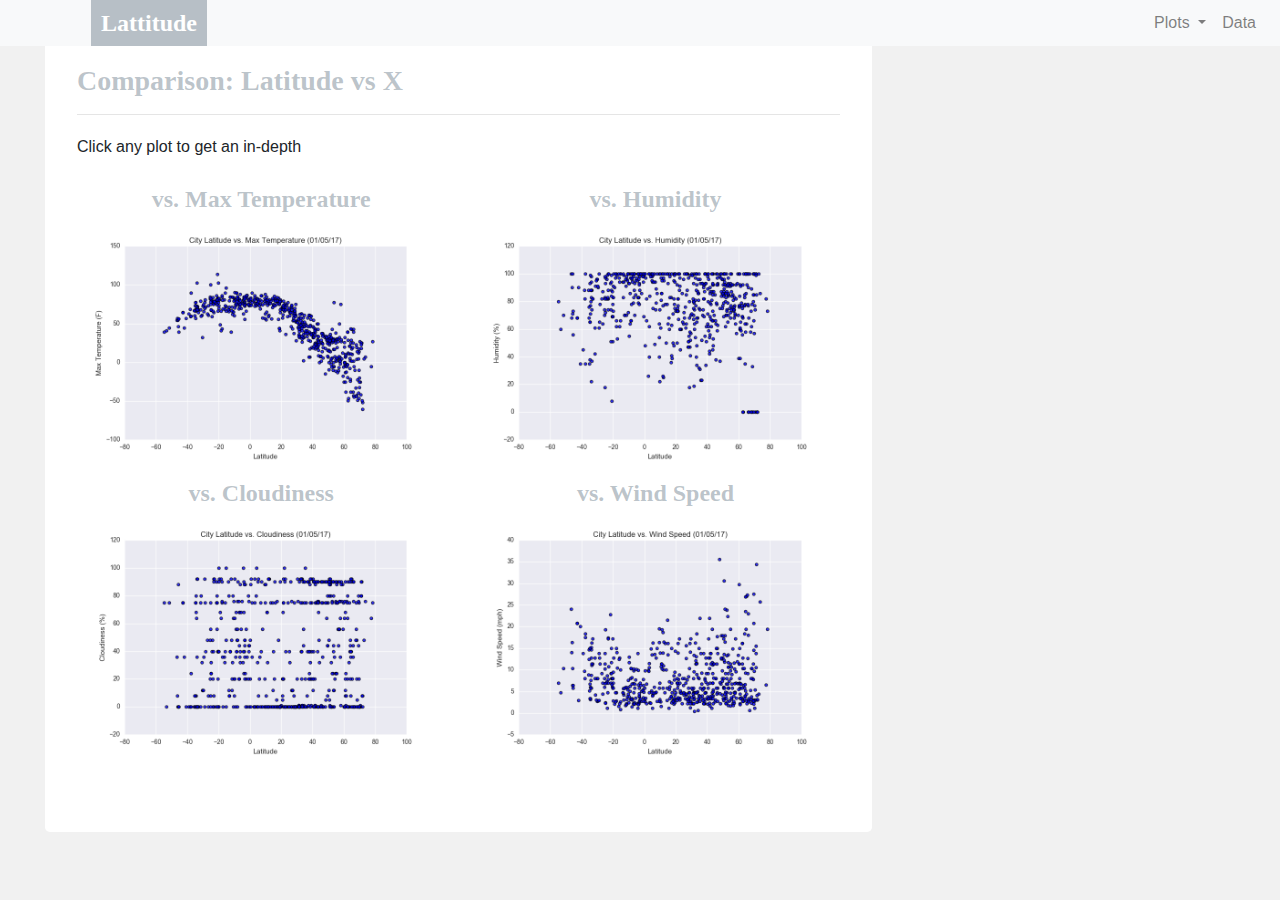
==== WebVisualizations/compare.html @ fd400900 "Homework submission for Website Design Assignment" ====
<!DOCTYPE html>
<html lang="en">

<head>
    <meta charset="UTF-8">
    <title>Compare</title>
    <link rel="stylesheet" href="https://stackpath.bootstrapcdn.com/bootstrap/4.3.1/css/bootstrap.min.css"
        integrity="sha384-ggOyR0iXCbMQv3Xipma34MD+dH/1fQ784/j6cY/iJTQUOhcWr7x9JvoRxT2MZw1T" crossorigin="anonymous">
    <link rel="stylesheet" href="styles.css">
</head>

<body>


    <nav class="navbar navbar-expand-lg navbar-light bg-light fixed-top">
        <a class="navbar-brand" href="index.html">Lattitude</a>

        <button class="navbar-toggler" type="button" data-toggle="collapse" data-target="#navbarSupportedContent"
            aria-controls="navbarSupportedContent" aria-expanded="false" aria-label="Toggle navigation">
            <span class="navbar-toggler-icon"></span>
        </button>

        <div class="collapse navbar-collapse" id="navbarSupportedContent">
            <ul class="navbar-nav ml-auto">

                <li class="nav-item dropdown">
                    <a class="nav-link dropdown-toggle" href="#" id="navbarDropdown" role="button"
                        data-toggle="dropdown" aria-haspopup="true" aria-expanded="false">
                        Plots
                    </a>
                    <div class="dropdown-menu" aria-labelledby="navbarDropdown">
                        <a class="dropdown-item" href="max_temp.html">Max Temperature</a>
                        <a class="dropdown-item" href="humidity.html">Humidity</a>
                        <a class="dropdown-item" href="cloudiness.html">Cloudiness</a>
                        <a class="dropdown-item" href="wind_speed.html">Wind Speed</a>
                    </div>
                </li>


                <span class="nav-item">
                    <a class="nav-link" href="data_look.html">Data</a>
                </span>
            </ul>
        </div>
    </nav>

    <!-- Creates the Overall Grid -->

    <div class="container-fluid">



        <div class="jumbotron text-left col-sm-8">
            <h3 class="display-5">Comparison: Latitude vs X</h3>
            <hr class="my-3">
            <p>Click any plot to get an in-depth</p>

            <div class="row d-pad">
                <div class="col-sm-6">
                    <div class="gh-title">vs. Max Temperature</div>
                </div>
                <div class="col-sm-6">
                    <div class="gh-title">vs. Humidity</div>
                </div>
            </div>

            <div class="row d-pad">
                <div class="col-sm-6">
                    <img src="Resources/assests/images/Fig1.png" class=" img-fluid float-top" alt="Responsive image">
                </div>
                <div class="col-sm-6">
                    <img src="Resources/assests/images/Fig2.png" class=" img-fluid float-top" alt="Responsive image">
                </div>
            </div>

            <div class="row d-pad">
                <div class="col-sm-6">
                    <div class="gh-title">vs. Cloudiness</div>
                </div>
                <div class="col-sm-6">
                    <div class="gh-title">vs. Wind Speed</div>
                </div>
            </div>

            <div class="row d-pad">
                <div class="col-sm-6">
                    <img src="Resources/assests/images/Fig3.png" class=" img-fluid float-top" alt="Responsive image">
                </div>
                <div class="col-sm-6">
                    <img src="Resources/assests/images/Fig4.png" class=" img-fluid float-top" alt="Responsive image">
                </div>
            </div>


        </div>
    </div>


    <script src="https://code.jquery.com/jquery-3.3.1.slim.min.js"
        integrity="sha384-q8i/X+965DzO0rT7abK41JStQIAqVgRVzpbzo5smXKp4YfRvH+8abtTE1Pi6jizo"
        crossorigin="anonymous"></script>
    <script src="https://cdnjs.cloudflare.com/ajax/libs/popper.js/1.14.7/umd/popper.min.js"
        integrity="sha384-UO2eT0CpHqdSJQ6hJty5KVphtPhzWj9WO1clHTMGa3JDZwrnQq4sF86dIHNDz0W1"
        crossorigin="anonymous"></script>
    <script src="https://stackpath.bootstrapcdn.com/bootstrap/4.3.1/js/bootstrap.min.js"
        integrity="sha384-JjSmVgyd0p3pXB1rRibZUAYoIIy6OrQ6VrjIEaFf/nJGzIxFDsf4x0xIM+B07jRM"
        crossorigin="anonymous"></script>

</body>

</html>
---- WebVisualizations/styles.css ----
/* Giving the body the specified background color */
body {
  background: #f1f1f1;
  padding-top: 0px;
  padding-right: 10px;
  padding-left: 0px;
  padding-bottom: 10px;
  margin-left: 0px;
}
.navbar {
  padding-top: 0px;
  padding-bottom: 0px;
  margin-left: 0px;
}

.navbar-brand {
  color: white !important;
  background-color: #4e627262;
  background-size: 500px 200px;
  padding-right: 10px;
  padding-left: 10px;
  margin-left: 75px;
  font-family: serif;
  font-size: x-large;
  font-weight: bold;
  font-stretch: semi-expanded;
}

.navbar-brand:hover, .navbar-brand:focus {
  color: rgb(81, 53, 184)  !important;
}

.c-pad {
  padding-top: 50px;
  padding-right: 50px;
  padding-left: 50px;
  padding-bottom: 50px;
}

.jumbotron {
  margin-left: 30px;
  background-color: white !important;
}

.b-margin {
  margin-left: 10px;
  margin-right: 10px;
}
.jumbotron h1 {
  font-family: serif;
  color: #4e627262;
  font-weight: bold;

}
.jumbotron h3 {
  font-family: serif;
  color: #4e627262;
  font-weight: bold;
}

.gh-title {
  font-family: serif;
  color: #4e627262;
  font-weight: bold;
  font-size: x-large;
  text-align: center;

}

.float-bottom {
  max-width: 100%;
  height: auto;
 }

.img-fluid {
  max-width: 50%;
  height: auto;
}

.d-pad {
  padding-top: 2px;
  padding-right: 2px;
  padding-left: 2px;
  padding-bottom: 2px;
}

.float-top {
  max-width: 100%;
  height: auto;
}

p {
  line-height: 2.0;
}

table {
  border: solid white
}
  
@media (max-width: 992px) {

  .navbar.navbar-expand-lg .navbar-toggler .navbar-light {
    margin-right: 110px;
    border: none;
    margin-top: 10px;
  }
  .navbar.navbar-expand-lg .navbar-navbar .nav-link .dropdown-menu {
    margin-right: -10px;
  }
  .navbar-navbar {
    position: fixed;
    top: 50px;
    right: 10px;
  }

  .c-pad {
    padding-top: 300px;
    padding-right: 50px;
    padding-left: 50px;
    padding-bottom: 50px;
  }

  .d-pad {
    padding-top: 250px;
    padding-right: 2px;
    padding-left: 2px;
    padding-bottom: 2px;
  }
}
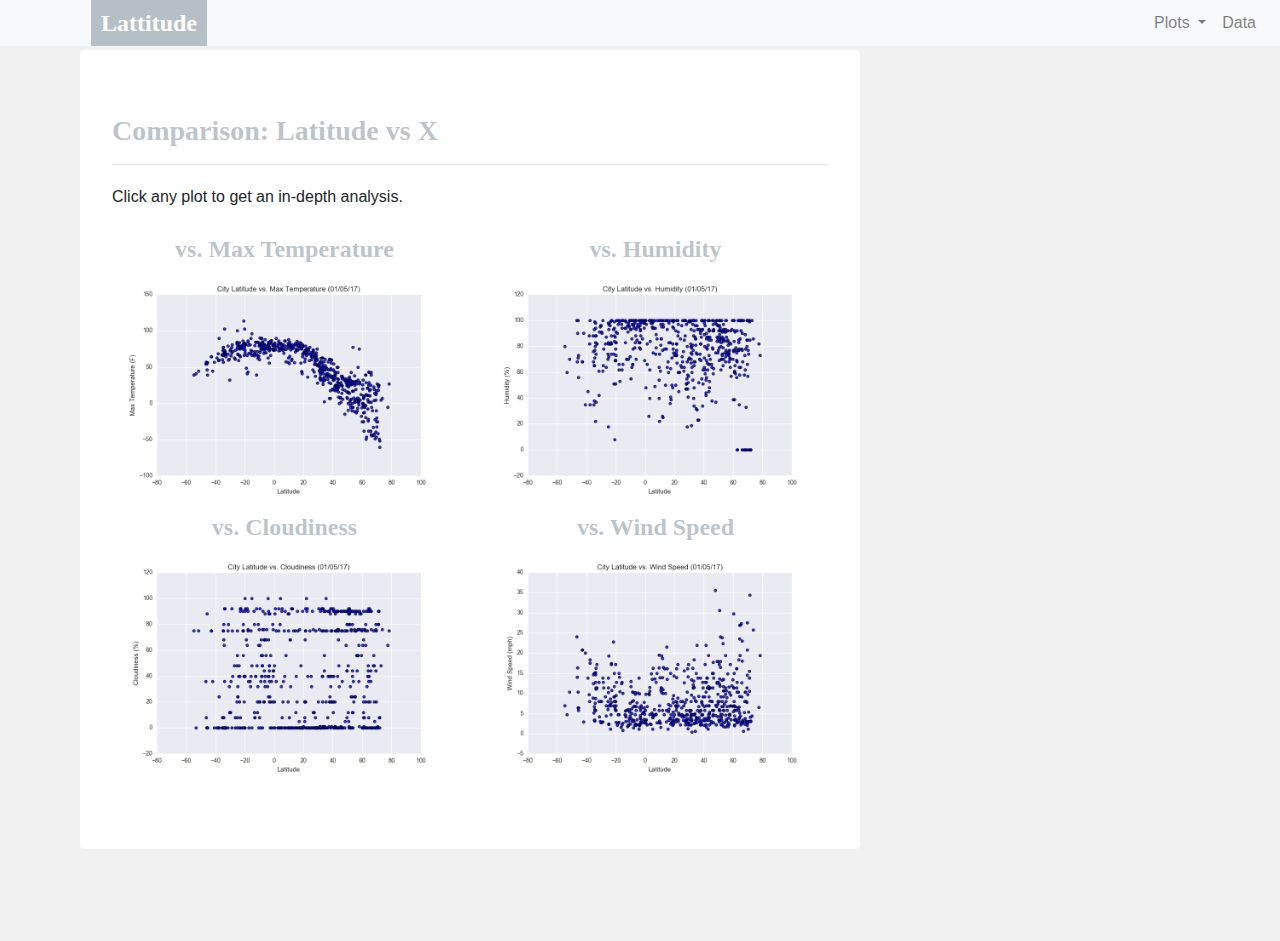
==== commit a9b1434c: "Reposted homework after finding and corrected bug fixes." ====
--- a/WebVisualizations/compare.html
+++ b/WebVisualizations/compare.html
@@ -48,49 +48,61 @@
 
     <div class="container-fluid">
 
+        <div class="row e-pad">
 
+            <div class="jumbotron text-left col-sm-8">
+                <h3 class="display-5">Comparison: Latitude vs X</h3>
+                <hr class="my-3">
+                <p>Click any plot to get an in-depth analysis.</p>
 
-        <div class="jumbotron text-left col-sm-8">
-            <h3 class="display-5">Comparison: Latitude vs X</h3>
-            <hr class="my-3">
-            <p>Click any plot to get an in-depth</p>
+                <div class="row d-pad">
+                    <div class="col-sm-6">
+                        <div class="gh-title">vs. Max Temperature</div>
+                    </div>
+                    <div class="col-sm-6">
+                        <div class="gh-title">vs. Humidity</div>
+                    </div>
+                </div>
 
-            <div class="row d-pad">
-                <div class="col-sm-6">
-                    <div class="gh-title">vs. Max Temperature</div>
+                <div class="row d-pad">
+                    <div class="col-sm-6">
+                        <a href="max_temp.html">
+                            <img src="Resources/assests/images/Fig1.png" class=" img-fluid float-top"
+                                alt="Responsive image">
+                        </a>
+                    </div>
+                    <div class="col-sm-6">
+                        <a href="humidity.html">
+                            <img src="Resources/assests/images/Fig2.png" class=" img-fluid float-top"
+                                alt="Responsive image">
+                        </a>
+                    </div>
                 </div>
-                <div class="col-sm-6">
-                    <div class="gh-title">vs. Humidity</div>
+
+                <div class="row d-pad">
+                    <div class="col-sm-6">
+                        <div class="gh-title">vs. Cloudiness</div>
+                    </div>
+                    <div class="col-sm-6">
+                        <div class="gh-title">vs. Wind Speed</div>
+                    </div>
+                </div>
+
+                <div class="row d-pad">
+                    <div class="col-sm-6">
+                        <a href="cloudiness.html">
+                            <img src="Resources/assests/images/Fig3.png" class=" img-fluid float-top"
+                                alt="Responsive image">
+                        </a>
+                    </div>
+                    <div class="col-sm-6">
+                        <a href="wind_speed.html">
+                            <img src="Resources/assests/images/Fig4.png" class=" img-fluid float-top"
+                                alt="Responsive image">
+                        </a>
+                    </div>
                 </div>
             </div>
-
-            <div class="row d-pad">
-                <div class="col-sm-6">
-                    <img src="Resources/assests/images/Fig1.png" class=" img-fluid float-top" alt="Responsive image">
-                </div>
-                <div class="col-sm-6">
-                    <img src="Resources/assests/images/Fig2.png" class=" img-fluid float-top" alt="Responsive image">
-                </div>
-            </div>
-
-            <div class="row d-pad">
-                <div class="col-sm-6">
-                    <div class="gh-title">vs. Cloudiness</div>
-                </div>
-                <div class="col-sm-6">
-                    <div class="gh-title">vs. Wind Speed</div>
-                </div>
-            </div>
-
-            <div class="row d-pad">
-                <div class="col-sm-6">
-                    <img src="Resources/assests/images/Fig3.png" class=" img-fluid float-top" alt="Responsive image">
-                </div>
-                <div class="col-sm-6">
-                    <img src="Resources/assests/images/Fig4.png" class=" img-fluid float-top" alt="Responsive image">
-                </div>
-            </div>
-
 
         </div>
     </div>
--- a/WebVisualizations/styles.css
+++ b/WebVisualizations/styles.css
@@ -84,6 +84,12 @@
   padding-bottom: 2px;
 }
 
+.e-pad {
+  padding-top: 50px;
+  padding-right: 50px;
+  padding-left: 50px;
+  padding-bottom: 50px;
+}
 .float-top {
   max-width: 100%;
   height: auto;
@@ -119,11 +125,12 @@
     padding-left: 50px;
     padding-bottom: 50px;
   }
+  
+  .e-pad {
+    padding-top: 275px;
+    padding-right: 50px;
+    padding-left: 50px;
+    padding-bottom: 50px;
+  }
 
-  .d-pad {
-    padding-top: 250px;
-    padding-right: 2px;
-    padding-left: 2px;
-    padding-bottom: 2px;
-  }
 }
